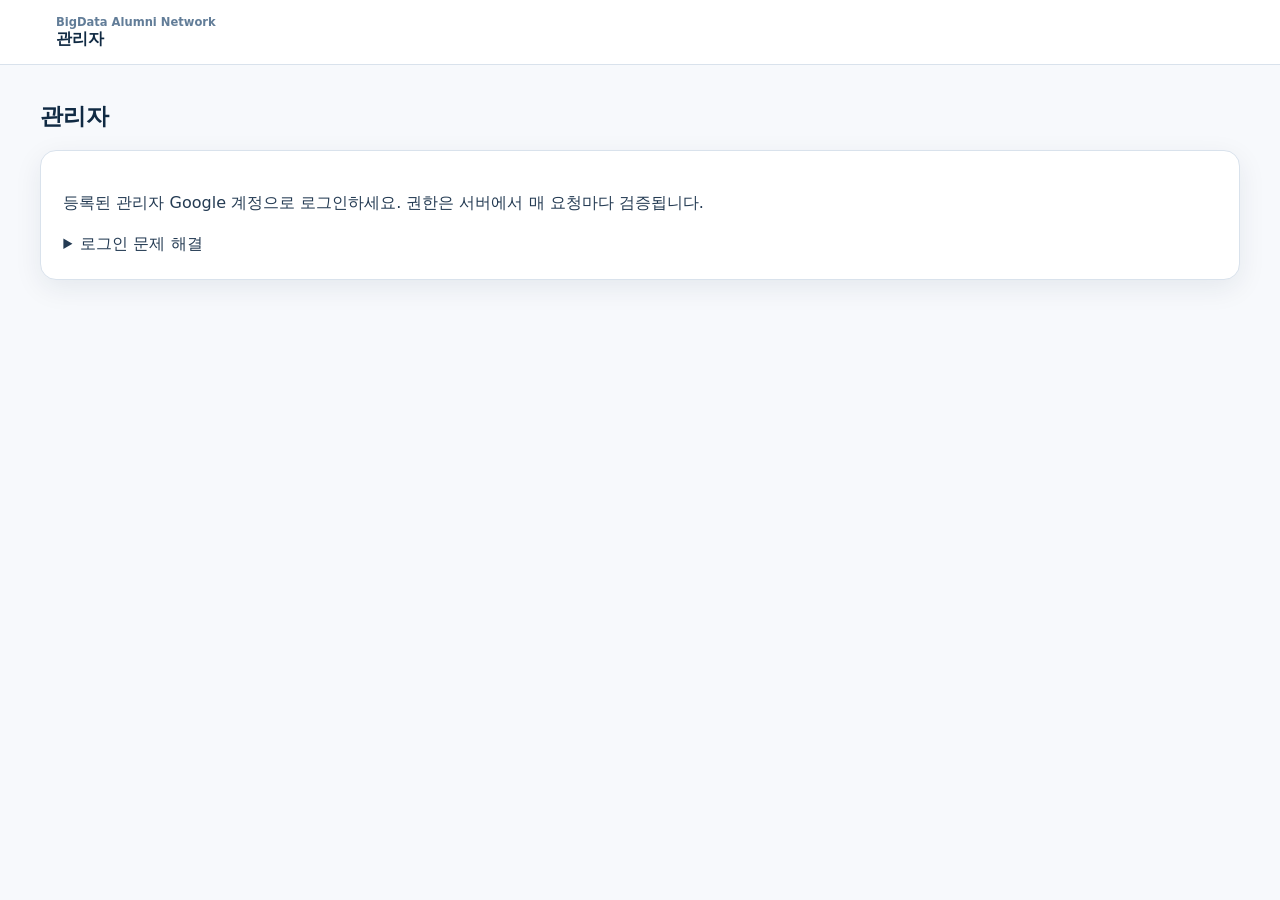
==== admin.html @ be3134d9 "Add alumni-shared job board and digest emails" ====
<!doctype html><html lang="ko"><head><meta charset="utf-8"><meta name="viewport" content="width=device-width,initial-scale=1"><meta name="robots" content="noindex,nofollow"><title>관리자 | BigData Alumni Network</title><link rel="stylesheet" href="css/style.css"><link rel="stylesheet" href="css/admin-responsive.css"></head><body><header class="site-header"><div class="header-inner"><a class="brand" href="index.html"><small>BigData Alumni Network</small>관리자</a></div></header><main class="section"><div class="container"><h1 class="section-title">관리자</h1><div id="admin-login" class="panel"><p>등록된 관리자 Google 계정으로 로그인하세요. 권한은 서버에서 매 요청마다 검증됩니다.</p><div id="google-signin"></div><details><summary>로그인 문제 해결</summary><div class="field"><label for="admin-token">Google ID 토큰 직접 입력</label><input id="admin-token" type="password" autocomplete="off"></div><button id="admin-load" type="button">관리 데이터 불러오기</button></details></div><div id="admin-status" class="status" hidden></div><div id="admin-app" hidden><div class="tabs admin-tabs"><button data-view="alumni" aria-selected="true">졸업생 관리</button><button data-view="jobs" aria-selected="false">채용정보 관리</button><button data-view="requests" aria-selected="false">연락 요청</button><button data-view="mail_logs" aria-selected="false">메일 발송 기록</button></div><div class="panel"><div class="filter-grid"><div class="field"><label for="admin-query">검색</label><input id="admin-query" placeholder="이름, 회사, 직무"></div><div class="field"><label for="admin-status-filter">상태</label><select id="admin-status-filter"><option value="">전체</option><option>PENDING</option><option>APPROVED</option><option>REJECTED</option><option>HIDDEN</option><option>EXPIRED</option><option>SENT</option><option>PARTIAL</option><option>FAILED</option></select></div><div class="field"><label for="admin-year">졸업연도</label><select id="admin-year"></select></div><div class="field"><label>&nbsp;</label><button id="admin-refresh">새로고침</button></div></div><div class="actions admin-utilities"><button id="send-consent-invites" class="button--secondary" type="button">기존 졸업생 수신 설정 안내</button><button id="run-job-digest" class="button--secondary" type="button">채용메일 지금 점검·발송</button></div></div><div id="admin-table" class="table-wrap"></div></div></div></main><script src="https://accounts.google.com/gsi/client" async defer></script><script src="js/config.js"></script><script src="js/api.js"></script><script src="js/common.js"></script><script src="js/admin.js"></script></body></html>
---- css/style.css ----
:root{--navy:#102a43;--blue:#1769aa;--sky:#eaf4fb;--ink:#243b53;--muted:#627d98;--line:#d9e2ec;--white:#fff;--ok:#157347;--bad:#b42318;--warn:#8a4b08;--shadow:0 8px 28px rgba(16,42,67,.08);font-family:Pretendard,"Noto Sans KR",system-ui,-apple-system,sans-serif;color:var(--ink);background:#f7f9fc;font-size:16px}*{box-sizing:border-box}html,body{margin:0;max-width:100%;overflow-x:hidden}body{min-height:100vh;line-height:1.6}a{color:var(--blue);text-decoration:none}button,input,select,textarea{font:inherit}button,.button{min-height:44px;border:0;border-radius:10px;padding:.65rem 1rem;background:var(--blue);color:#fff;font-weight:700;cursor:pointer;display:inline-flex;align-items:center;justify-content:center;gap:.4rem}button:disabled{opacity:.6;cursor:not-allowed}.button--secondary{background:#fff;color:var(--blue);border:1px solid var(--blue)}.button--danger{background:var(--bad)}.button--ghost{background:#edf2f7;color:var(--ink)}.site-header{background:#fff;border-bottom:1px solid var(--line);position:sticky;top:0;z-index:20}.header-inner{max-width:1200px;margin:auto;min-height:64px;padding:.6rem 1rem;display:flex;align-items:center;justify-content:space-between;gap:1rem}.brand{color:var(--navy);font-weight:800;line-height:1.25}.brand small{display:block;color:var(--muted);font-weight:600;font-size:.72rem}.nav-toggle{width:44px;padding:0;background:#edf2f7;color:var(--navy);font-size:1.3rem}.site-nav{display:none;position:absolute;top:64px;left:0;right:0;background:#fff;padding:.5rem 1rem 1rem;border-bottom:1px solid var(--line)}.site-nav.is-open{display:grid}.site-nav a{padding:.75rem;color:var(--ink);font-weight:700}.container{width:min(100% - 2rem,1200px);margin-inline:auto}.hero{background:linear-gradient(135deg,#0b2540,#1769aa);color:#fff;padding:3.2rem 0 2.8rem}.hero h1{font-size:clamp(2rem,8vw,3.5rem);line-height:1.1;margin:0 0 1rem}.hero p{font-size:1.08rem;margin:0;max-width:650px;color:#d9edf9}.section{padding:2rem 0}.section-title{margin:0 0 1rem;font-size:1.45rem;color:var(--navy)}.panel,.card,.form-section{background:#fff;border:1px solid var(--line);border-radius:16px;box-shadow:var(--shadow)}.panel,.form-section{padding:1rem;margin-bottom:1rem}.search-row{display:grid;gap:.75rem}.field{display:grid;gap:.35rem;min-width:0}.field label,.field-label{font-weight:700;color:var(--navy)}input,select,textarea{width:100%;min-height:46px;border:1px solid #bcccdc;border-radius:9px;padding:.65rem .75rem;background:#fff;color:var(--ink)}textarea{min-height:130px;resize:vertical}input:focus,select:focus,textarea:focus{outline:3px solid rgba(23,105,170,.18);border-color:var(--blue)}.hint{font-size:.85rem;color:var(--muted);margin:.2rem 0}.required{color:var(--bad)}.filter-grid,.form-grid{display:grid;gap:.85rem}.filter-toggle{width:100%;background:#edf2f7;color:var(--navy);margin-top:.75rem}.filters{display:none;margin-top:1rem}.filters.is-open{display:grid}.chips,.checks{display:flex;flex-wrap:wrap;gap:.5rem}.chip{background:#e6f1f8;color:#0b5a8e;border-radius:999px;padding:.25rem .65rem;font-size:.84rem}.check{display:flex;align-items:center;gap:.45rem;padding:.55rem .7rem;border:1px solid var(--line);border-radius:9px}.check input{width:18px;min-height:18px}.cards{display:grid;gap:1rem}.card{padding:1.1rem;display:flex;flex-direction:column;min-width:0}.card h3{margin:0;color:var(--navy);font-size:1.25rem}.card .meta{color:var(--muted);margin:.1rem 0 .75rem}.career-block{border-top:1px solid #edf2f7;padding:.65rem 0}.career-block strong{display:block}.card .button{margin-top:auto}.status{border-radius:10px;padding:.8rem 1rem;margin:1rem 0;background:#edf2f7}.status[hidden]{display:none}.status--success{background:#e7f6ed;color:var(--ok)}.status--error{background:#fff0ee;color:var(--bad)}.status--warning{background:#fff6e8;color:var(--warn)}.empty{text-align:center;padding:2rem;color:var(--muted)}.detail-head{padding:1.3rem}.detail-grid{display:grid;gap:1rem}.detail-list{display:grid;grid-template-columns:minmax(7rem,.45fr) 1fr;gap:.45rem 1rem;margin:0}.detail-list dt{font-weight:700;color:var(--muted)}.detail-list dd{margin:0;overflow-wrap:anywhere}.form-section h2{font-size:1.2rem;color:var(--navy);margin:0 0 1rem}.conditional[hidden]{display:none}.actions{display:flex;flex-wrap:wrap;gap:.6rem;margin-top:1rem}.consent-box{background:#f3f7fa;border-radius:10px;padding:.8rem}.footer{border-top:1px solid var(--line);background:#fff;padding:1.5rem 0;color:var(--muted);font-size:.86rem;margin-top:2rem}.table-wrap{overflow:auto;border:1px solid var(--line);border-radius:12px;background:#fff}table{border-collapse:collapse;width:100%;min-width:760px}th,td{text-align:left;padding:.75rem;border-bottom:1px solid var(--line);vertical-align:top}th{background:#edf2f7;color:var(--navy)}.tabs{display:flex;gap:.5rem;overflow:auto;margin-bottom:1rem}.tabs button{white-space:nowrap}.tabs button[aria-selected=true]{background:var(--navy)}.sr-only{position:absolute;width:1px;height:1px;padding:0;margin:-1px;overflow:hidden;clip:rect(0,0,0,0);white-space:nowrap;border:0}@media(min-width:700px){.nav-toggle{display:none}.site-nav{display:flex;position:static;padding:0;border:0}.search-row{grid-template-columns:1fr auto}.filter-toggle{display:none}.filters{display:grid}.filter-grid,.form-grid{grid-template-columns:repeat(2,minmax(0,1fr))}.cards{grid-template-columns:repeat(2,minmax(0,1fr))}.detail-grid{grid-template-columns:repeat(2,minmax(0,1fr))}.span-2{grid-column:1/-1}.panel,.form-section{padding:1.4rem}}@media(min-width:1050px){.cards{grid-template-columns:repeat(3,minmax(0,1fr))}.filter-grid{grid-template-columns:repeat(4,minmax(0,1fr))}}@media(min-width:1450px){.cards{grid-template-columns:repeat(4,minmax(0,1fr))}}
---- css/admin-responsive.css ----
.admin-table small{overflow-wrap:anywhere;color:var(--muted)}
.admin-actions{display:flex;flex-wrap:wrap;gap:.45rem}
.admin-actions button{min-width:4.25rem}
.admin-contact a{overflow-wrap:anywhere}
.admin-badge{display:inline-flex;border-radius:999px;padding:.2rem .55rem;background:#edf2f7;font-size:.82rem;font-weight:800;white-space:nowrap}
.admin-badge--approved{background:#e7f6ed;color:var(--ok)}
.admin-badge--pending{background:#fff6e8;color:var(--warn)}
.admin-badge--rejected{background:#fff0ee;color:var(--bad)}
.admin-badge--hidden{background:#edf2f7;color:var(--muted)}
.detail-company-link{font-weight:800;text-decoration:underline;text-underline-offset:.2em}

@media (max-width:699px){
  #admin-app .tabs{display:grid;grid-template-columns:1fr 1fr}
  #admin-app .tabs button{width:100%;padding-inline:.5rem}
  #admin-app .panel{padding:.9rem}
  .admin-table{min-width:0}
  .admin-table thead{position:absolute;width:1px;height:1px;overflow:hidden;clip:rect(0,0,0,0)}
  .admin-table,.admin-table tbody,.admin-table tr,.admin-table td{display:block;width:100%}
  .admin-table tbody{display:grid;gap:.8rem;padding:.8rem}
  .admin-table tr{border:1px solid var(--line);border-radius:12px;padding:.75rem;background:#fff;box-shadow:0 3px 12px rgba(16,42,67,.06)}
  .admin-table td{display:grid;grid-template-columns:minmax(5.8rem,36%) minmax(0,1fr);gap:.65rem;padding:.45rem 0;border:0;overflow-wrap:anywhere}
  .admin-table td::before{content:attr(data-label);font-weight:800;color:var(--muted)}
  .admin-table td[data-label="관리"]{display:block;border-top:1px solid var(--line);margin-top:.35rem;padding-top:.75rem}
  .admin-table td[data-label="관리"]::before{display:block;margin-bottom:.55rem}
  .admin-actions{display:grid;grid-template-columns:repeat(3,minmax(0,1fr))}
  .admin-actions button{width:100%;min-width:0;padding-inline:.4rem}
  .table-wrap{overflow:visible;border:0;background:transparent}
  .admin-table--requests td{grid-template-columns:minmax(5.8rem,32%) minmax(0,1fr)}
}

@media (min-width:700px){
  .admin-table th,.admin-table td{padding:.8rem .65rem}
  .admin-table th:last-child,.admin-table td:last-child{min-width:230px}
}
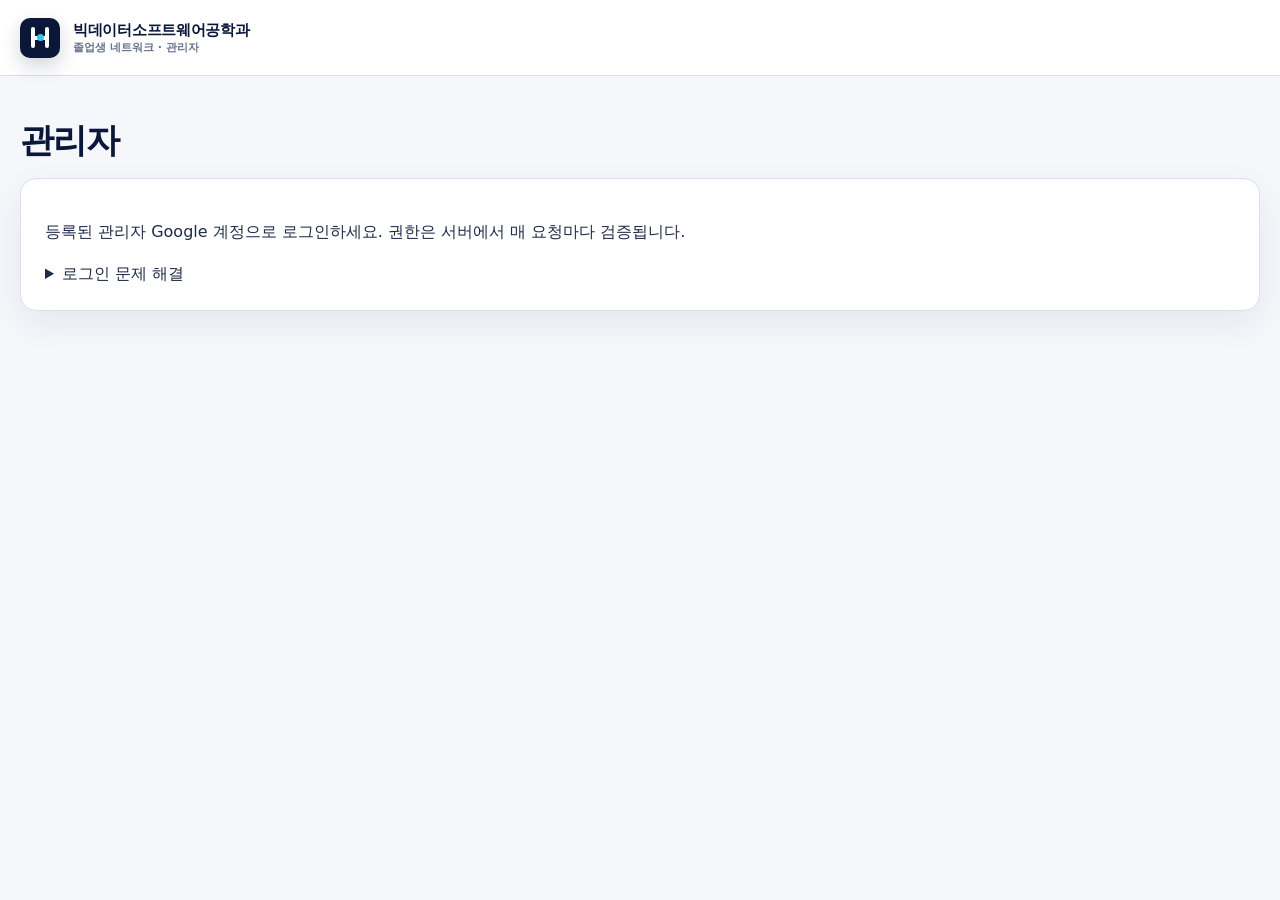
==== commit 450ad581: "Apply portal-aligned alumni shell to admin.html" ====
--- a/admin.html
+++ b/admin.html
@@ -1 +1,48 @@
-<!doctype html><html lang="ko"><head><meta charset="utf-8"><meta name="viewport" content="width=device-width,initial-scale=1"><meta name="robots" content="noindex,nofollow"><title>관리자 | BigData Alumni Network</title><link rel="stylesheet" href="css/style.css"><link rel="stylesheet" href="css/admin-responsive.css"></head><body><header class="site-header"><div class="header-inner"><a class="brand" href="index.html"><small>BigData Alumni Network</small>관리자</a></div></header><main class="section"><div class="container"><h1 class="section-title">관리자</h1><div id="admin-login" class="panel"><p>등록된 관리자 Google 계정으로 로그인하세요. 권한은 서버에서 매 요청마다 검증됩니다.</p><div id="google-signin"></div><details><summary>로그인 문제 해결</summary><div class="field"><label for="admin-token">Google ID 토큰 직접 입력</label><input id="admin-token" type="password" autocomplete="off"></div><button id="admin-load" type="button">관리 데이터 불러오기</button></details></div><div id="admin-status" class="status" hidden></div><div id="admin-app" hidden><div class="tabs admin-tabs"><button data-view="alumni" aria-selected="true">졸업생 관리</button><button data-view="jobs" aria-selected="false">채용정보 관리</button><button data-view="requests" aria-selected="false">연락 요청</button><button data-view="mail_logs" aria-selected="false">메일 발송 기록</button></div><div class="panel"><div class="filter-grid"><div class="field"><label for="admin-query">검색</label><input id="admin-query" placeholder="이름, 회사, 직무"></div><div class="field"><label for="admin-status-filter">상태</label><select id="admin-status-filter"><option value="">전체</option><option>PENDING</option><option>APPROVED</option><option>REJECTED</option><option>HIDDEN</option><option>EXPIRED</option><option>SENT</option><option>PARTIAL</option><option>FAILED</option></select></div><div class="field"><label for="admin-year">졸업연도</label><select id="admin-year"></select></div><div class="field"><label>&nbsp;</label><button id="admin-refresh">새로고침</button></div></div><div class="actions admin-utilities"><button id="send-consent-invites" class="button--secondary" type="button">기존 졸업생 수신 설정 안내</button><button id="run-job-digest" class="button--secondary" type="button">채용메일 지금 점검·발송</button></div></div><div id="admin-table" class="table-wrap"></div></div></div></main><script src="https://accounts.google.com/gsi/client" async defer></script><script src="js/config.js"></script><script src="js/api.js"></script><script src="js/common.js"></script><script src="js/admin.js"></script></body></html>
+<!doctype html>
+<html lang="ko">
+<head>
+  <meta charset="utf-8">
+  <meta name="viewport" content="width=device-width,initial-scale=1">
+  <meta name="robots" content="noindex,nofollow">
+  <title>관리자 | BigData Alumni Network</title>
+  <link rel="icon" href="favicon.svg" type="image/svg+xml"><meta name="theme-color" content="#0b1739"><link rel="stylesheet" href="css/style.css?v=20261005-portal-1">
+  <link rel="stylesheet" href="css/admin-responsive.css?v=20261003">
+  <link rel="stylesheet" href="css/news.css">
+</head>
+<body>
+<header class="site-header"><div class="header-inner"><a class="brand portal-brand" href="index.html" aria-label="졸업생 네트워크 홈"><span class="brand-mark" aria-hidden="true"><span></span></span><span class="brand-copy"><strong>빅데이터소프트웨어공학과</strong><small>졸업생 네트워크 · 관리자</small></span></a></div></header>
+<main class="section"><div class="container">
+  <h1 class="section-title">관리자</h1>
+  <div id="admin-login" class="panel"><p>등록된 관리자 Google 계정으로 로그인하세요. 권한은 서버에서 매 요청마다 검증됩니다.</p><div id="google-signin"></div><details><summary>로그인 문제 해결</summary><div class="field"><label for="admin-token">Google ID 토큰 직접 입력</label><input id="admin-token" type="password" autocomplete="off"></div><button id="admin-load" type="button">관리 데이터 불러오기</button></details></div>
+  <div id="admin-status" class="status" hidden></div>
+  <div id="admin-app" hidden>
+    <div class="tabs admin-tabs"><button data-view="alumni" aria-selected="true">졸업생 관리</button><button data-view="jobs" aria-selected="false">채용정보 관리</button><button data-view="news" aria-selected="false">동문소식 관리</button><button data-view="requests" aria-selected="false">연락 요청</button><button data-view="mail_logs" aria-selected="false">메일 발송 기록</button></div>
+    <div class="admin-create-actions" aria-label="관리자 직접 등록"><button id="show-admin-job-form" type="button">채용공고 직접 등록</button><button id="show-admin-news-form" class="button--secondary" type="button">동문소식 직접 등록</button></div>
+    <section id="admin-job-create" class="panel admin-create-panel" hidden>
+      <div class="admin-create-heading"><div><h2>채용공고 직접 등록</h2><p>승인된 졸업생과 연결하여 즉시 게시합니다.</p></div><button type="button" class="button--ghost" data-close-create>닫기</button></div>
+      <form id="admin-job-form"><div class="form-grid">
+        <div class="field field--full"><label for="admin-job-alumni">등록 졸업생 *</label><select id="admin-job-alumni" name="alumni_id" data-admin-alumni required><option value="">승인된 졸업생 선택</option></select></div>
+        <div class="field"><label for="admin-job-company">회사명 *</label><input id="admin-job-company" name="company" maxlength="100" required></div><div class="field"><label for="admin-job-title">채용 직무 *</label><input id="admin-job-title" name="job_title" maxlength="100" required></div>
+        <div class="field"><label for="admin-job-recruit">채용 구분 *</label><select id="admin-job-recruit" name="recruit_type" required><option>신입</option><option>경력</option><option>신입·경력</option></select></div><div class="field"><label for="admin-job-employment">고용 형태 *</label><select id="admin-job-employment" name="employment_type" required><option>정규직</option><option>계약직</option><option>인턴</option><option>기타</option></select></div>
+        <div class="field"><label for="admin-job-location">근무지역</label><input id="admin-job-location" name="location" maxlength="100"></div><div class="field"><label for="admin-job-deadline">마감일</label><input id="admin-job-deadline" name="deadline" type="date"></div>
+        <div class="field field--full"><label for="admin-job-url">공식 채용공고 URL *</label><input id="admin-job-url" name="job_url" type="url" inputmode="url" placeholder="https://" required></div><div class="field field--full"><label for="admin-job-skills">주요 기술</label><input id="admin-job-skills" name="skills" maxlength="300" placeholder="Java, Spring Boot, SQL"></div>
+        <div class="field field--full"><label for="admin-job-comment">선배의 한마디</label><textarea id="admin-job-comment" name="alumni_comment" maxlength="800" rows="4"></textarea></div>
+      </div><div class="admin-check-grid"><label class="check"><input name="always_open" type="checkbox"> 상시채용</label><label class="check"><input name="referral_available" type="checkbox"> 사내추천 가능</label><label class="check"><input name="contact_allowed" type="checkbox"> 공고 문의 가능</label><label class="check"><input name="queue_mail" type="checkbox" checked> 다음 채용메일에 포함</label></div><div class="actions"><button type="submit">채용공고 게시</button><button type="button" class="button--ghost" data-close-create>취소</button></div></form>
+    </section>
+    <section id="admin-news-create" class="panel admin-create-panel" hidden>
+      <div class="admin-create-heading"><div><h2>동문소식 직접 등록</h2><p>승인된 졸업생의 소식으로 즉시 게시할 수 있습니다.</p></div><button type="button" class="button--ghost" data-close-create>닫기</button></div>
+      <form id="admin-news-form"><div class="form-grid">
+        <div class="field field--full"><label for="admin-news-alumni">소식 대상 졸업생 *</label><select id="admin-news-alumni" name="target_alumni_id" data-admin-alumni required><option value="">승인된 졸업생 선택</option></select></div>
+        <div class="field"><label for="admin-news-type">소식 종류 *</label><select id="admin-news-type" name="news_type" required><option value="EMPLOYMENT">취업</option><option value="JOB_CHANGE">이직</option><option value="PROMOTION">승진·보직</option><option value="STARTUP">창업</option><option value="GRADUATE_SCHOOL">대학원·학위</option><option value="ACHIEVEMENT">수상·성과</option><option value="MARRIAGE">결혼</option><option value="BIRTH_SON">득남</option><option value="BIRTH_DAUGHTER">득녀</option><option value="OBITUARY">부고</option><option value="OTHER">기타</option></select></div><div class="field"><label for="admin-news-date">관련 날짜</label><input id="admin-news-date" name="event_date" type="date"></div>
+        <div class="field field--full"><label for="admin-news-title">제목 *</label><input id="admin-news-title" name="title" maxlength="120" required></div>
+        <div class="field"><label for="admin-news-company">회사·서비스명</label><input id="admin-news-company" name="company" maxlength="100"></div><div class="field"><label for="admin-news-job">직무</label><input id="admin-news-job" name="job_title" maxlength="100"></div><div class="field"><label for="admin-news-organization">관련 기관</label><input id="admin-news-organization" name="organization" maxlength="100"></div><div class="field"><label for="admin-news-position">직책·성과명</label><input id="admin-news-position" name="position_title" maxlength="100"></div><div class="field"><label for="admin-news-school">대학원명</label><input id="admin-news-school" name="school_name" maxlength="100"></div><div class="field"><label for="admin-news-degree">학위·과정</label><input id="admin-news-degree" name="degree_or_program" maxlength="100"></div>
+        <div class="field"><label for="admin-news-location">장소·빈소</label><input id="admin-news-location" name="location" maxlength="200"></div><div class="field" id="admin-news-relationship-field" hidden><label for="admin-news-relationship">고인과의 관계 *</label><select id="admin-news-relationship" name="relationship"><option value="">선택</option><option>본인</option><option>부친</option><option>모친</option><option>배우자</option><option>자녀</option><option>조부</option><option>조모</option><option>장인</option><option>장모</option><option>기타</option></select></div>
+        <div class="field field--full"><label for="admin-news-url">외부 안내 URL</label><input id="admin-news-url" name="external_url" type="url" inputmode="url" placeholder="https://"></div><div class="field field--full"><label for="admin-news-content">내용 *</label><textarea id="admin-news-content" name="content" maxlength="2000" rows="7" required></textarea></div>
+      </div><label class="check"><input name="send_mail" type="checkbox"> 게시 후 동문소식 수신 동의자에게 이메일 발송</label><div class="actions"><button type="submit">동문소식 게시</button><button type="button" class="button--ghost" data-close-create>취소</button></div></form>
+    </section>
+    <div class="panel"><div class="filter-grid"><div class="field"><label for="admin-query">검색</label><input id="admin-query" placeholder="이름, 회사, 직무, 제목"></div><div class="field"><label for="admin-status-filter">상태</label><select id="admin-status-filter"><option value="">전체</option><option>PENDING</option><option>APPROVED</option><option>REJECTED</option><option>HIDDEN</option><option>EXPIRED</option><option>SENT</option><option>PARTIAL_FAILED</option><option>FAILED</option><option>QUOTA_BLOCKED</option></select></div><div class="field"><label for="admin-year">졸업연도</label><select id="admin-year"></select></div><div class="field"><label>&nbsp;</label><button id="admin-refresh">새로고침</button></div></div><div class="actions admin-utilities"><button id="send-consent-invites" class="button--secondary" type="button">채용메일 수신 설정 안내</button><button id="send-news-consent-invites" class="button--secondary" type="button">동문소식 수신 설정 안내</button><button id="run-job-digest" class="button--secondary" type="button">채용메일 지금 점검·발송</button></div></div>
+    <div id="admin-table" class="table-wrap"></div>
+  </div>
+</div></main>
+<script src="https://accounts.google.com/gsi/client" async defer></script><script src="js/config.js"></script><script src="js/api.js"></script><script src="js/common.js?v=20261005-portal-1"></script><script src="js/admin.js?v=20261003"></script>
+</body></html>
--- a/css/style.css
+++ b/css/style.css
@@ -1 +1,350 @@
 :root{--navy:#102a43;--blue:#1769aa;--sky:#eaf4fb;--ink:#243b53;--muted:#627d98;--line:#d9e2ec;--white:#fff;--ok:#157347;--bad:#b42318;--warn:#8a4b08;--shadow:0 8px 28px rgba(16,42,67,.08);font-family:Pretendard,"Noto Sans KR",system-ui,-apple-system,sans-serif;color:var(--ink);background:#f7f9fc;font-size:16px}*{box-sizing:border-box}html,body{margin:0;max-width:100%;overflow-x:hidden}body{min-height:100vh;line-height:1.6}a{color:var(--blue);text-decoration:none}button,input,select,textarea{font:inherit}button,.button{min-height:44px;border:0;border-radius:10px;padding:.65rem 1rem;background:var(--blue);color:#fff;font-weight:700;cursor:pointer;display:inline-flex;align-items:center;justify-content:center;gap:.4rem}button:disabled{opacity:.6;cursor:not-allowed}.button--secondary{background:#fff;color:var(--blue);border:1px solid var(--blue)}.button--danger{background:var(--bad)}.button--ghost{background:#edf2f7;color:var(--ink)}.site-header{background:#fff;border-bottom:1px solid var(--line);position:sticky;top:0;z-index:20}.header-inner{max-width:1200px;margin:auto;min-height:64px;padding:.6rem 1rem;display:flex;align-items:center;justify-content:space-between;gap:1rem}.brand{color:var(--navy);font-weight:800;line-height:1.25}.brand small{display:block;color:var(--muted);font-weight:600;font-size:.72rem}.nav-toggle{width:44px;padding:0;background:#edf2f7;color:var(--navy);font-size:1.3rem}.site-nav{display:none;position:absolute;top:64px;left:0;right:0;background:#fff;padding:.5rem 1rem 1rem;border-bottom:1px solid var(--line)}.site-nav.is-open{display:grid}.site-nav a{padding:.75rem;color:var(--ink);font-weight:700}.container{width:min(100% - 2rem,1200px);margin-inline:auto}.hero{background:linear-gradient(135deg,#0b2540,#1769aa);color:#fff;padding:3.2rem 0 2.8rem}.hero h1{font-size:clamp(2rem,8vw,3.5rem);line-height:1.1;margin:0 0 1rem}.hero p{font-size:1.08rem;margin:0;max-width:650px;color:#d9edf9}.section{padding:2rem 0}.section-title{margin:0 0 1rem;font-size:1.45rem;color:var(--navy)}.panel,.card,.form-section{background:#fff;border:1px solid var(--line);border-radius:16px;box-shadow:var(--shadow)}.panel,.form-section{padding:1rem;margin-bottom:1rem}.search-row{display:grid;gap:.75rem}.field{display:grid;gap:.35rem;min-width:0}.field label,.field-label{font-weight:700;color:var(--navy)}input,select,textarea{width:100%;min-height:46px;border:1px solid #bcccdc;border-radius:9px;padding:.65rem .75rem;background:#fff;color:var(--ink)}textarea{min-height:130px;resize:vertical}input:focus,select:focus,textarea:focus{outline:3px solid rgba(23,105,170,.18);border-color:var(--blue)}.hint{font-size:.85rem;color:var(--muted);margin:.2rem 0}.required{color:var(--bad)}.filter-grid,.form-grid{display:grid;gap:.85rem}.filter-toggle{width:100%;background:#edf2f7;color:var(--navy);margin-top:.75rem}.filters{display:none;margin-top:1rem}.filters.is-open{display:grid}.chips,.checks{display:flex;flex-wrap:wrap;gap:.5rem}.chip{background:#e6f1f8;color:#0b5a8e;border-radius:999px;padding:.25rem .65rem;font-size:.84rem}.check{display:flex;align-items:center;gap:.45rem;padding:.55rem .7rem;border:1px solid var(--line);border-radius:9px}.check input{width:18px;min-height:18px}.cards{display:grid;gap:1rem}.card{padding:1.1rem;display:flex;flex-direction:column;min-width:0}.card h3{margin:0;color:var(--navy);font-size:1.25rem}.card .meta{color:var(--muted);margin:.1rem 0 .75rem}.career-block{border-top:1px solid #edf2f7;padding:.65rem 0}.career-block strong{display:block}.card .button{margin-top:auto}.status{border-radius:10px;padding:.8rem 1rem;margin:1rem 0;background:#edf2f7}.status[hidden]{display:none}.status--success{background:#e7f6ed;color:var(--ok)}.status--error{background:#fff0ee;color:var(--bad)}.status--warning{background:#fff6e8;color:var(--warn)}.empty{text-align:center;padding:2rem;color:var(--muted)}.detail-head{padding:1.3rem}.detail-grid{display:grid;gap:1rem}.detail-list{display:grid;grid-template-columns:minmax(7rem,.45fr) 1fr;gap:.45rem 1rem;margin:0}.detail-list dt{font-weight:700;color:var(--muted)}.detail-list dd{margin:0;overflow-wrap:anywhere}.form-section h2{font-size:1.2rem;color:var(--navy);margin:0 0 1rem}.conditional[hidden]{display:none}.actions{display:flex;flex-wrap:wrap;gap:.6rem;margin-top:1rem}.consent-box{background:#f3f7fa;border-radius:10px;padding:.8rem}.footer{border-top:1px solid var(--line);background:#fff;padding:1.5rem 0;color:var(--muted);font-size:.86rem;margin-top:2rem}.table-wrap{overflow:auto;border:1px solid var(--line);border-radius:12px;background:#fff}table{border-collapse:collapse;width:100%;min-width:760px}th,td{text-align:left;padding:.75rem;border-bottom:1px solid var(--line);vertical-align:top}th{background:#edf2f7;color:var(--navy)}.tabs{display:flex;gap:.5rem;overflow:auto;margin-bottom:1rem}.tabs button{white-space:nowrap}.tabs button[aria-selected=true]{background:var(--navy)}.sr-only{position:absolute;width:1px;height:1px;padding:0;margin:-1px;overflow:hidden;clip:rect(0,0,0,0);white-space:nowrap;border:0}@media(min-width:700px){.nav-toggle{display:none}.site-nav{display:flex;position:static;padding:0;border:0}.search-row{grid-template-columns:1fr auto}.filter-toggle{display:none}.filters{display:grid}.filter-grid,.form-grid{grid-template-columns:repeat(2,minmax(0,1fr))}.cards{grid-template-columns:repeat(2,minmax(0,1fr))}.detail-grid{grid-template-columns:repeat(2,minmax(0,1fr))}.span-2{grid-column:1/-1}.panel,.form-section{padding:1.4rem}}@media(min-width:1050px){.cards{grid-template-columns:repeat(3,minmax(0,1fr))}.filter-grid{grid-template-columns:repeat(4,minmax(0,1fr))}}@media(min-width:1450px){.cards{grid-template-columns:repeat(4,minmax(0,1fr))}}
+/* 사용자 매뉴얼: 기존 내비게이션 안에서 PC/모바일 모두 동일하게 접근한다. */
+.manual-menu{position:relative}.manual-menu__toggle{appearance:none;border:0;background:transparent;color:inherit;font:inherit;font-weight:700;cursor:pointer;padding:.7rem .5rem}.manual-menu__toggle::after{content:' ▾';font-size:.8em}.manual-menu__panel{display:none;position:absolute;z-index:30;right:0;top:100%;min-width:230px;padding:.5rem;background:#fff;border:1px solid #d8e2ec;border-radius:12px;box-shadow:0 14px 35px rgba(15,42,67,.15)}.manual-menu.is-open .manual-menu__panel{display:grid}.manual-menu__panel a{padding:.75rem .9rem;white-space:nowrap;border-radius:8px}.manual-menu__panel a:hover{background:#eef5fb}.footer-manuals{display:flex;gap:1rem;flex-wrap:wrap;margin-top:.75rem}.footer-manuals a{color:inherit;text-decoration:underline;text-underline-offset:3px}
+@media(max-width:760px){.manual-menu{width:100%}.manual-menu__toggle{width:100%;text-align:left;padding:.85rem 0}.manual-menu__panel{position:static;box-shadow:none;margin:.15rem 0 .5rem;min-width:0}.manual-menu__panel a{white-space:normal}.footer-manuals{display:grid;gap:.5rem}}
+@media(max-width:520px){.section-heading{align-items:flex-start}.section-heading>a{max-width:100%;overflow-wrap:anywhere}.field,.panel,.card{min-width:0}.footer .container{overflow-wrap:anywhere}}
+
+/* 홈의 채용정보와 동문소식은 항상 같은 카드 그리드를 사용한다. */
+.cards--three{grid-template-columns:1fr}
+@media(min-width:700px){.cards--three{grid-template-columns:repeat(2,minmax(0,1fr))}}
+@media(min-width:1050px){.cards--three{grid-template-columns:repeat(3,minmax(0,1fr))}}
+
+.share-panel{border-top:1px solid var(--line);margin-top:1.5rem;padding-top:1.25rem}
+.share-panel h2{margin:0 0 .35rem;color:var(--navy);font-size:1.15rem}
+.share-panel>p{margin:.25rem 0;color:var(--muted)}
+@media(max-width:520px){.share-panel .actions>*{width:100%}}
+
+
+/* --------------------------------------------------------------------------
+   K-BigData portal subservice skin
+   Keeps alumni functionality intact while aligning shell, spacing, color,
+   cards, forms, and responsive behavior with portal.k-bigdata.kr.
+   -------------------------------------------------------------------------- */
+:root{
+  --navy:#0b1739;
+  --blue:#142d70;
+  --sky:#eef4ff;
+  --ink:#1f2b46;
+  --muted:#66738c;
+  --line:#d8e1ef;
+  --white:#fff;
+  --shadow:0 12px 36px rgba(11,23,57,.07);
+  --portal-container:1240px;
+}
+html{background:#f5f7fb}
+body{background:#f5f7fb;color:var(--ink)}
+a{color:var(--blue)}
+.container{width:min(calc(100% - 40px),var(--portal-container))}
+.site-header{
+  height:76px;
+  border-bottom:1px solid rgba(210,220,238,.9);
+  background:rgba(255,255,255,.94);
+  -webkit-backdrop-filter:blur(16px);
+  backdrop-filter:blur(16px);
+  z-index:100;
+}
+.header-inner{
+  width:min(calc(100% - 40px),var(--portal-container));
+  max-width:none;
+  min-height:76px;
+  padding:0;
+  margin-inline:auto;
+  gap:24px;
+}
+.brand.portal-brand{
+  display:flex;
+  align-items:center;
+  gap:13px;
+  min-width:0;
+  color:var(--navy);
+  font-weight:800;
+}
+.portal-brand .brand-mark{
+  position:relative;
+  width:40px;
+  height:40px;
+  flex:0 0 40px;
+  border-radius:10px;
+  background:var(--navy);
+  box-shadow:0 8px 20px rgba(11,23,57,.18);
+}
+.portal-brand .brand-mark::before,
+.portal-brand .brand-mark::after{
+  content:"";
+  position:absolute;
+  background:#fff;
+  border-radius:2px;
+}
+.portal-brand .brand-mark::before{
+  width:4px;height:21px;left:11px;top:9px;
+  box-shadow:14px 0 #fff;
+}
+.portal-brand .brand-mark::after{width:18px;height:4px;left:11px;top:18px}
+.portal-brand .brand-mark span{
+  position:absolute;z-index:2;width:7px;height:7px;left:17px;top:16px;
+  border-radius:50%;background:#39c6e8;
+}
+.portal-brand .brand-copy{display:grid;line-height:1.24;min-width:0}
+.portal-brand .brand-copy strong{font-size:15px;letter-spacing:-.02em}
+.portal-brand .brand-copy small{
+  display:block;
+  margin-top:2px;
+  color:var(--muted);
+  font-size:11px;
+  font-weight:650;
+}
+.nav-toggle{
+  display:none;
+  width:auto;
+  min-width:72px;
+  min-height:44px;
+  padding:8px 12px;
+  border:1px solid var(--line);
+  background:#fff;
+  color:var(--navy);
+  font-size:13px;
+}
+.site-nav{
+  position:static;
+  display:flex;
+  align-items:center;
+  justify-content:flex-end;
+  gap:4px;
+  margin-left:auto;
+  padding:0;
+  border:0;
+  background:transparent;
+}
+.site-nav>a,
+.manual-menu__toggle{
+  min-height:42px;
+  display:inline-flex;
+  align-items:center;
+  padding:8px 10px;
+  border-radius:8px;
+  color:#40506a;
+  font-size:13px;
+  font-weight:700;
+  white-space:nowrap;
+}
+.site-nav>a:hover,
+.site-nav>a[aria-current="page"],
+.manual-menu__toggle:hover{
+  color:var(--blue);
+  background:#f1f5fb;
+}
+.site-nav>a[data-portal-site]{color:var(--blue)}
+.site-nav>a[data-department-site]{color:#516078}
+.manual-menu__panel{
+  border-color:var(--line);
+  box-shadow:0 16px 38px rgba(11,23,57,.12);
+}
+
+/* Home hero: portal-like light surface rather than a standalone dark product page. */
+.hero{
+  position:relative;
+  margin:28px auto 0;
+  width:min(calc(100% - 40px),var(--portal-container));
+  padding:48px 48px 46px;
+  overflow:hidden;
+  border:1px solid #d5dfef;
+  border-radius:20px;
+  color:var(--ink);
+  background:
+    radial-gradient(circle at 92% 12%,rgba(52,104,232,.12),transparent 28%),
+    linear-gradient(145deg,#f8fbff,#fff 62%);
+  box-shadow:0 14px 42px rgba(11,23,57,.055);
+}
+.hero::after{
+  content:"";
+  position:absolute;
+  right:-80px;
+  bottom:-120px;
+  width:320px;height:320px;
+  border:1px solid rgba(52,104,232,.12);
+  border-radius:50%;
+  box-shadow:0 0 0 42px rgba(52,104,232,.035),0 0 0 84px rgba(52,104,232,.02);
+}
+.hero .container{position:relative;z-index:1;width:100%;margin:0}
+.hero p:first-child{
+  margin:0 0 12px;
+  color:var(--blue);
+  font-size:12px;
+  font-weight:800;
+  letter-spacing:.08em;
+}
+.hero h1{
+  max-width:720px;
+  margin:0;
+  color:var(--navy);
+  font-size:clamp(36px,5vw,56px);
+  line-height:1.14;
+  letter-spacing:-.05em;
+}
+.hero h1+p{
+  max-width:720px;
+  margin:20px 0 0;
+  color:#53627a;
+  font-size:17px;
+  line-height:1.8;
+}
+
+/* Main content */
+.section{padding:36px 0}
+main.section{padding-top:42px;padding-bottom:72px}
+.section-title{
+  color:var(--navy);
+  font-size:clamp(26px,3vw,34px);
+  line-height:1.3;
+  letter-spacing:-.035em;
+}
+.section-heading,
+.page-heading{
+  display:flex;
+  align-items:flex-end;
+  justify-content:space-between;
+  gap:24px;
+  margin-bottom:18px;
+}
+.page-heading>div>p,.section-heading p{color:var(--muted)}
+.section-heading>a{font-weight:750}
+.panel,.card,.form-section{
+  border:1px solid var(--line);
+  border-radius:16px;
+  background:#fff;
+  box-shadow:var(--shadow);
+}
+.panel,.form-section{padding:24px}
+.card{padding:22px}
+.card h3{color:var(--navy);font-size:20px;letter-spacing:-.025em}
+.card:hover{border-color:#c5d2e6;box-shadow:0 16px 38px rgba(11,23,57,.09)}
+.cards{gap:16px}
+.status{
+  border:1px solid #e0e7f1;
+  border-radius:12px;
+  background:#f2f5f9;
+  color:#526179;
+}
+input,select,textarea{
+  border-color:#c9d5e6;
+  border-radius:10px;
+  background:#fff;
+}
+input:focus,select:focus,textarea:focus{
+  outline:3px solid rgba(20,45,112,.13);
+  border-color:#6f89c7;
+}
+button,.button{
+  border-radius:9px;
+  background:var(--blue);
+  box-shadow:none;
+}
+.button--secondary{
+  border-color:#b9c8df;
+  color:var(--blue);
+  background:#fff;
+}
+.button--ghost{background:#eef2f7;color:#34445e}
+.filter-toggle{background:#eef2f7;color:var(--navy)}
+.check{border-color:#d7e0ec;background:#fff}
+.chip{background:#eef4ff;color:#244d9d}
+.tabs{gap:8px}
+.tabs button{background:#eaf0f8;color:#3b4c68}
+.tabs button[aria-selected=true]{background:var(--navy);color:#fff}
+.table-wrap{border-color:var(--line);box-shadow:var(--shadow)}
+th{background:#f1f4f8;color:var(--navy)}
+.consent-box{background:#f4f7fb}
+
+/* Footer visually belongs to the portal family. */
+.footer{
+  margin-top:36px;
+  padding:0;
+  border-top:0;
+  color:rgba(255,255,255,.74);
+  background:var(--navy);
+}
+.footer>.container{
+  padding-top:26px;
+  padding-bottom:26px;
+  line-height:1.8;
+}
+.footer a{color:#fff}
+.footer-manuals{margin-top:10px}
+.footer-manuals a{color:#dce7ff}
+
+/* Detail/back links */
+main.section>.container>a:first-child{
+  display:inline-flex;
+  align-items:center;
+  min-height:42px;
+  margin-bottom:14px;
+  font-weight:750;
+}
+
+/* Responsive */
+@media(max-width:1120px){
+  .site-nav>a,.manual-menu__toggle{padding-inline:7px;font-size:12px}
+  .portal-brand .brand-copy strong{font-size:14px}
+}
+@media(max-width:900px){
+  .site-header{height:64px}
+  .header-inner{
+    width:min(calc(100% - 24px),var(--portal-container));
+    min-height:64px;
+  }
+  .portal-brand .brand-mark{width:36px;height:36px;flex-basis:36px;transform:scale(.9)}
+  .portal-brand .brand-copy strong{font-size:12px}
+  .portal-brand .brand-copy small{font-size:10px}
+  .nav-toggle{display:inline-flex}
+  .site-nav{
+    display:none;
+    position:absolute;
+    top:64px;
+    left:0;right:0;
+    max-height:calc(100vh - 64px);
+    overflow:auto;
+    padding:10px 16px calc(16px + env(safe-area-inset-bottom));
+    border-bottom:1px solid var(--line);
+    background:#fff;
+    box-shadow:0 16px 30px rgba(11,23,57,.08);
+  }
+  .site-nav.is-open{display:grid}
+  .site-nav>a,.manual-menu__toggle{
+    width:100%;
+    min-height:46px;
+    justify-content:flex-start;
+    padding:10px 8px;
+    font-size:14px;
+  }
+  .manual-menu{width:100%}
+  .manual-menu__panel{position:static;box-shadow:none;margin:2px 0 8px}
+  .container{width:min(calc(100% - 24px),var(--portal-container))}
+  .hero{
+    width:min(calc(100% - 24px),var(--portal-container));
+    margin-top:16px;
+    padding:34px 24px 32px;
+    border-radius:16px;
+  }
+  .hero h1{font-size:clamp(32px,9vw,44px)}
+  .hero h1+p{font-size:16px}
+  .section{padding:28px 0}
+  main.section{padding-top:30px}
+  .section-heading,.page-heading{align-items:flex-start;flex-direction:column;gap:10px}
+  .page-heading>.button{width:100%}
+  .panel,.form-section{padding:18px}
+}
+@media(max-width:520px){
+  .header-inner{gap:10px}
+  .portal-brand .brand-copy strong{
+    max-width:170px;
+    overflow:hidden;
+    text-overflow:ellipsis;
+    white-space:nowrap;
+  }
+  .portal-brand .brand-copy small{max-width:170px}
+  .hero{padding:30px 20px}
+  .hero h1{font-size:34px}
+  .hero::after{width:220px;height:220px;right:-95px;bottom:-120px}
+  .section-title{font-size:26px}
+  button,.button{min-height:46px}
+}
--- a/css/admin-responsive.css
+++ b/css/admin-responsive.css
@@ -8,11 +8,25 @@
 .admin-badge--rejected{background:#fff0ee;color:var(--bad)}
 .admin-badge--hidden{background:#edf2f7;color:var(--muted)}
 .detail-company-link{font-weight:800;text-decoration:underline;text-underline-offset:.2em}
+.admin-create-actions{display:flex;flex-wrap:wrap;gap:.65rem;margin:1rem 0}
+.admin-create-panel{margin:1rem 0 1.25rem;border:2px solid #cbdced}
+.admin-create-panel .field--full{grid-column:1/-1}
+.admin-create-heading{display:flex;align-items:flex-start;justify-content:space-between;gap:1rem;margin-bottom:1rem}
+.admin-create-heading h2{margin:0 0 .35rem;font-size:1.3rem}
+.admin-create-heading p{margin:0;color:var(--muted)}
+.admin-check-grid{display:grid;grid-template-columns:repeat(2,minmax(0,1fr));gap:.65rem 1rem;margin:1rem 0}
+.admin-create-panel .check{display:flex;align-items:flex-start;gap:.55rem;padding:.7rem;border:1px solid var(--line);border-radius:10px;background:#f8fbfe}
+.admin-create-panel .check input{flex:0 0 auto;margin-top:.15rem}
 
 @media (max-width:699px){
   #admin-app .tabs{display:grid;grid-template-columns:1fr 1fr}
   #admin-app .tabs button{width:100%;padding-inline:.5rem}
   #admin-app .panel{padding:.9rem}
+  .admin-create-actions{display:grid;grid-template-columns:1fr 1fr}
+  .admin-create-actions button{width:100%;padding-inline:.55rem}
+  .admin-create-heading{align-items:center}
+  .admin-create-heading p{font-size:.9rem}
+  .admin-check-grid{grid-template-columns:1fr}
   .admin-table{min-width:0}
   .admin-table thead{position:absolute;width:1px;height:1px;overflow:hidden;clip:rect(0,0,0,0)}
   .admin-table,.admin-table tbody,.admin-table tr,.admin-table td{display:block;width:100%}
--- a/css/news.css
+++ b/css/news.css
@@ -0,0 +1 @@
+.news-heading{display:flex;flex-wrap:wrap;align-items:flex-start;justify-content:space-between;gap:1rem;margin-bottom:1.25rem}.news-filters{display:flex;gap:.5rem;overflow-x:auto;padding-bottom:.35rem}.news-filters button{white-space:nowrap;background:#edf2f7;color:var(--navy)}.news-filters button[aria-pressed=true]{background:var(--navy);color:#fff}.news-card{border-left:1px solid var(--line)}.news-card--obituary{border-left-color:var(--line);background:#fafafa}.news-card__type{display:inline-block;width:max-content;border-radius:999px;background:#e6f1f8;color:#0b5a8e;padding:.22rem .65rem;font-size:.84rem;font-weight:800}.news-card--obituary .news-card__type{background:#e5e7eb;color:#374151}.news-card h3{margin:.65rem 0 .3rem;overflow-wrap:anywhere}.news-card__content{white-space:pre-line;display:-webkit-box;-webkit-line-clamp:3;-webkit-box-orient:vertical;overflow:hidden}.news-card__foot{display:flex;flex-wrap:wrap;justify-content:space-between;gap:.5rem;margin:.8rem 0;color:var(--muted);font-size:.88rem}.news-detail{width:100%;max-width:none;margin:0}.news-detail__body{white-space:pre-line;font-size:1.05rem;line-height:1.85}.news-detail--obituary{border-top:5px solid #4b5563}.news-detail__info{display:grid;grid-template-columns:minmax(6rem,.3fr) 1fr;gap:.55rem 1rem;margin:1.5rem 0}.news-detail__info dt{font-weight:800;color:var(--muted)}.news-detail__info dd{margin:0;overflow-wrap:anywhere}.news-target-results{display:grid;gap:.5rem;margin-top:.5rem}.news-target{width:100%;justify-content:flex-start;text-align:left;background:#edf2f7;color:var(--ink)}.news-target.is-selected{background:var(--navy);color:#fff}.news-conditional[hidden]{display:none}.admin-news-form{margin-top:1rem}@media(min-width:700px){.news-list{grid-template-columns:repeat(2,minmax(0,1fr))}}@media(min-width:1050px){.news-list{grid-template-columns:repeat(3,minmax(0,1fr))}}
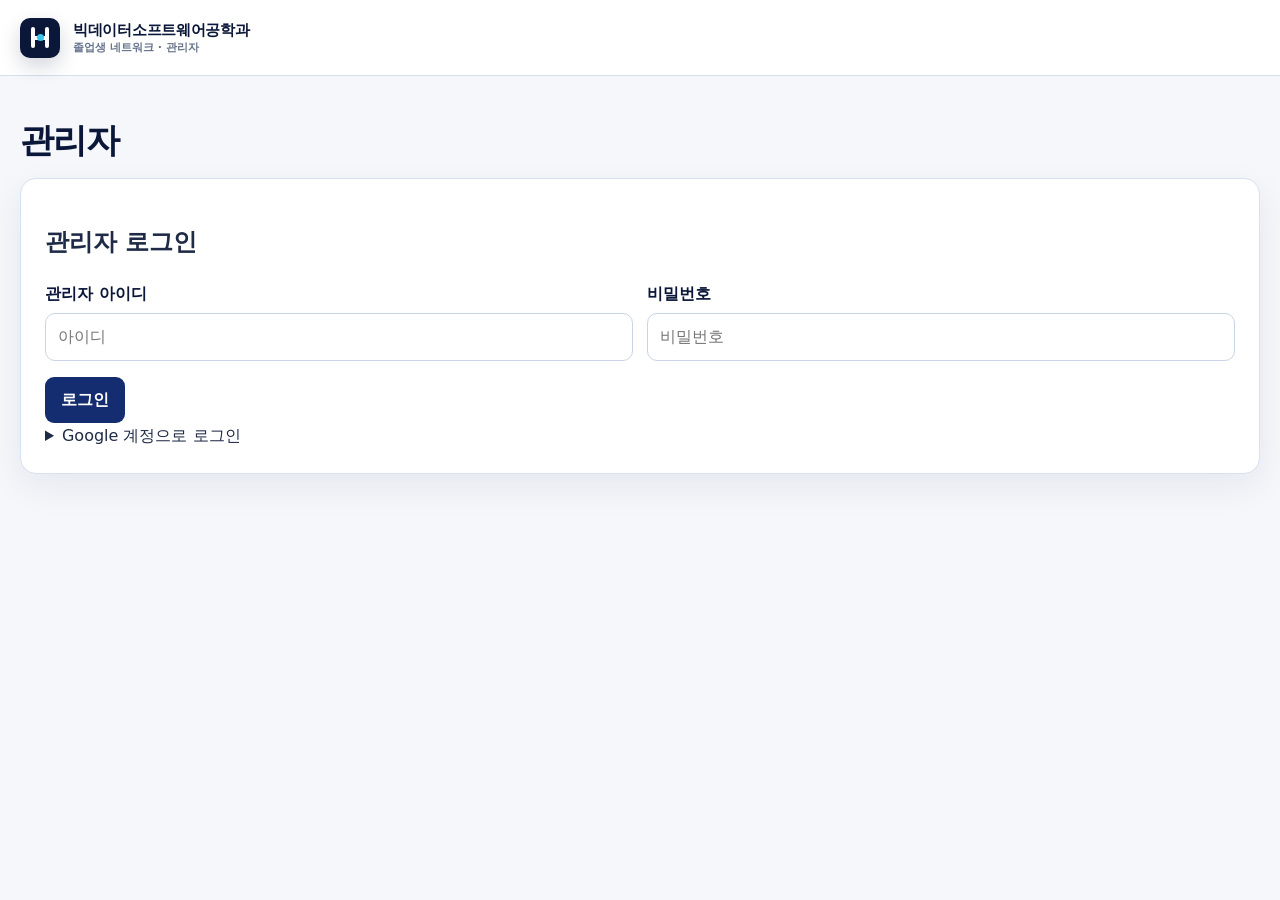
==== commit 608c23ac: "Add alumni administrator username-password login and logout while preserving Google option" ====
--- a/admin.html
+++ b/admin.html
@@ -2,20 +2,34 @@
 <html lang="ko">
 <head>
   <meta charset="utf-8">
-  <meta name="viewport" content="width=device-width,initial-scale=1">
+  <meta name="viewport" content="width=device-width,initial-scale=1,viewport-fit=cover">
   <meta name="robots" content="noindex,nofollow">
   <title>관리자 | BigData Alumni Network</title>
-  <link rel="icon" href="favicon.svg" type="image/svg+xml"><meta name="theme-color" content="#0b1739"><link rel="stylesheet" href="css/style.css?v=20261005-portal-1">
-  <link rel="stylesheet" href="css/admin-responsive.css?v=20261003">
+  <link rel="icon" href="favicon.svg" type="image/svg+xml"><meta name="theme-color" content="#0b1739"><link rel="stylesheet" href="css/style.css?v=20261005-portal-2">
+  <link rel="stylesheet" href="css/admin-responsive.css?v=20261022-password-1">
   <link rel="stylesheet" href="css/news.css">
 </head>
 <body>
 <header class="site-header"><div class="header-inner"><a class="brand portal-brand" href="index.html" aria-label="졸업생 네트워크 홈"><span class="brand-mark" aria-hidden="true"><span></span></span><span class="brand-copy"><strong>빅데이터소프트웨어공학과</strong><small>졸업생 네트워크 · 관리자</small></span></a></div></header>
 <main class="section"><div class="container">
   <h1 class="section-title">관리자</h1>
-  <div id="admin-login" class="panel"><p>등록된 관리자 Google 계정으로 로그인하세요. 권한은 서버에서 매 요청마다 검증됩니다.</p><div id="google-signin"></div><details><summary>로그인 문제 해결</summary><div class="field"><label for="admin-token">Google ID 토큰 직접 입력</label><input id="admin-token" type="password" autocomplete="off"></div><button id="admin-load" type="button">관리 데이터 불러오기</button></details></div>
+  <div id="admin-login" class="panel">
+    <h2>관리자 로그인</h2>
+    <form id="admin-password-form" autocomplete="on">
+      <div class="form-grid">
+        <div class="field"><label for="admin-username">관리자 아이디</label><input id="admin-username" name="adminUsername" type="text" placeholder="아이디" autocomplete="username" autocapitalize="off" spellcheck="false" required></div>
+        <div class="field"><label for="admin-password">비밀번호</label><input id="admin-password" name="adminPassword" type="password" placeholder="비밀번호" autocomplete="current-password" required></div>
+      </div>
+      <div class="actions"><button id="admin-password-submit" type="submit">로그인</button></div>
+    </form>
+    <details class="admin-alternative-login"><summary>Google 계정으로 로그인</summary>
+      <p>기존에 등록된 관리자 Google 계정으로도 로그인할 수 있습니다.</p>
+      <div id="google-signin"></div>
+      <details><summary>Google 로그인 문제 해결</summary><div class="field"><label for="admin-token">Google ID 토큰 직접 입력</label><input id="admin-token" type="password" autocomplete="off"></div><button id="admin-load" type="button">관리 데이터 불러오기</button></details>
+    </details>
+  </div>
   <div id="admin-status" class="status" hidden></div>
-  <div id="admin-app" hidden>
+  <div id="admin-app" hidden><div class="actions" style="justify-content:flex-end"><button type="button" id="admin-logout" class="button--secondary">로그아웃</button></div>
     <div class="tabs admin-tabs"><button data-view="alumni" aria-selected="true">졸업생 관리</button><button data-view="jobs" aria-selected="false">채용정보 관리</button><button data-view="news" aria-selected="false">동문소식 관리</button><button data-view="requests" aria-selected="false">연락 요청</button><button data-view="mail_logs" aria-selected="false">메일 발송 기록</button></div>
     <div class="admin-create-actions" aria-label="관리자 직접 등록"><button id="show-admin-job-form" type="button">채용공고 직접 등록</button><button id="show-admin-news-form" class="button--secondary" type="button">동문소식 직접 등록</button></div>
     <section id="admin-job-create" class="panel admin-create-panel" hidden>
@@ -44,5 +58,5 @@
     <div id="admin-table" class="table-wrap"></div>
   </div>
 </div></main>
-<script src="https://accounts.google.com/gsi/client" async defer></script><script src="js/config.js"></script><script src="js/api.js"></script><script src="js/common.js?v=20261005-portal-1"></script><script src="js/admin.js?v=20261003"></script>
+<script src="https://accounts.google.com/gsi/client" async defer></script><script src="js/config.js"></script><script src="js/api.js"></script><script src="js/common.js?v=20261005-portal-2"></script><script src="js/admin.js?v=20261022-password-1"></script>
 </body></html>
--- a/css/style.css
+++ b/css/style.css
@@ -348,3 +348,10 @@
   .section-title{font-size:26px}
   button,.button{min-height:46px}
 }
+
+.hero-actions{display:flex;flex-wrap:wrap;gap:10px;margin-top:28px}
+.hero-actions .button{min-width:150px}
+@media(max-width:520px){
+  .hero-actions{display:grid;grid-template-columns:1fr 1fr}
+  .hero-actions .button{min-width:0;width:100%}
+}
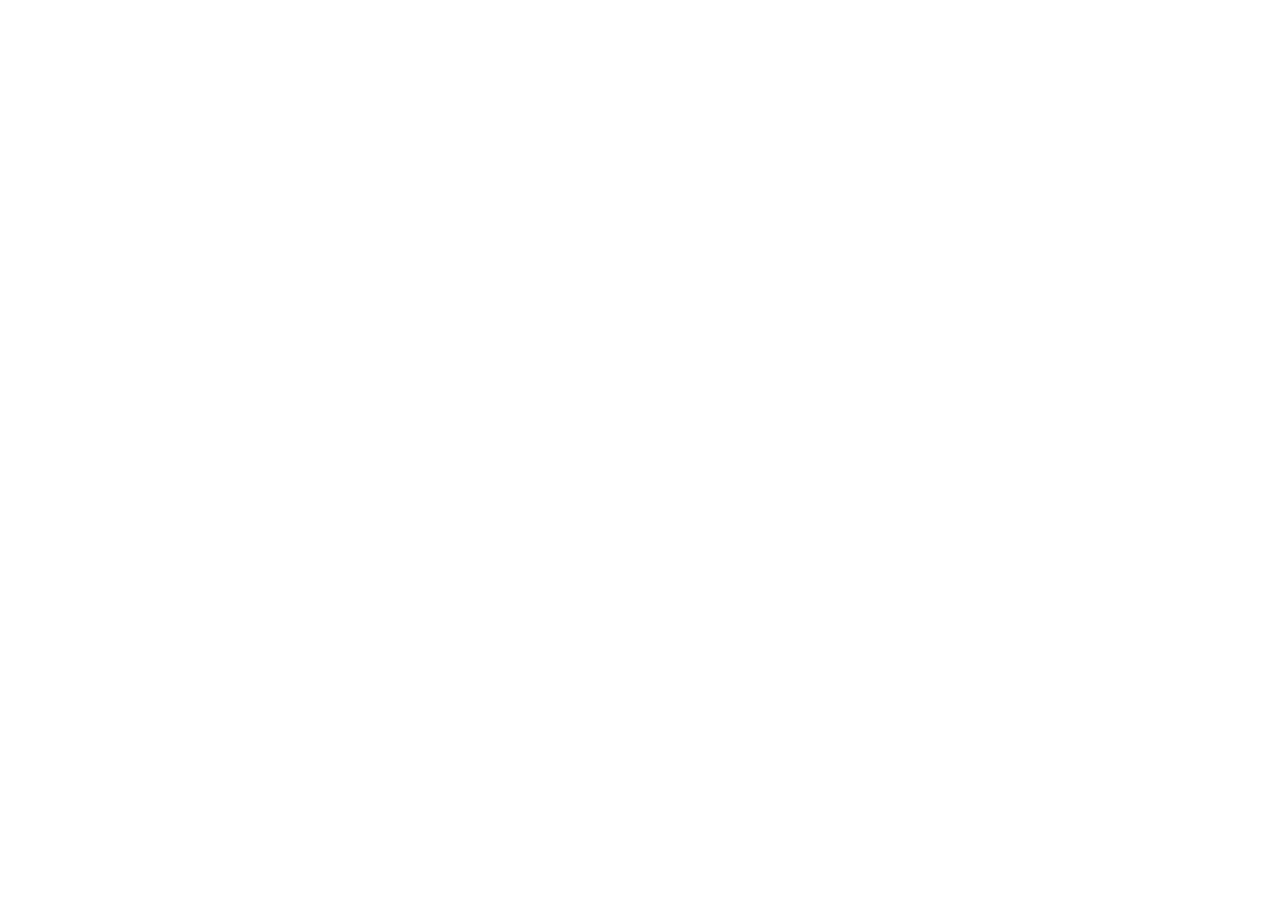
==== commit bd512c64: "chore(alumni): shut down standalone pages and redirect all routes to portal" ====
--- a/admin.html
+++ b/admin.html
@@ -1,62 +1,7 @@
 <!doctype html>
-<html lang="ko">
-<head>
-  <meta charset="utf-8">
-  <meta name="viewport" content="width=device-width,initial-scale=1,viewport-fit=cover">
-  <meta name="robots" content="noindex,nofollow">
-  <title>관리자 | BigData Alumni Network</title>
-  <link rel="icon" href="favicon.svg" type="image/svg+xml"><meta name="theme-color" content="#0b1739"><link rel="stylesheet" href="css/style.css?v=20261005-portal-2">
-  <link rel="stylesheet" href="css/admin-responsive.css?v=20261022-password-1">
-  <link rel="stylesheet" href="css/news.css">
-</head>
-<body>
-<header class="site-header"><div class="header-inner"><a class="brand portal-brand" href="index.html" aria-label="졸업생 네트워크 홈"><span class="brand-mark" aria-hidden="true"><span></span></span><span class="brand-copy"><strong>빅데이터소프트웨어공학과</strong><small>졸업생 네트워크 · 관리자</small></span></a></div></header>
-<main class="section"><div class="container">
-  <h1 class="section-title">관리자</h1>
-  <div id="admin-login" class="panel">
-    <h2>관리자 로그인</h2>
-    <form id="admin-password-form" autocomplete="on">
-      <div class="form-grid">
-        <div class="field"><label for="admin-username">관리자 아이디</label><input id="admin-username" name="adminUsername" type="text" placeholder="아이디" autocomplete="username" autocapitalize="off" spellcheck="false" required></div>
-        <div class="field"><label for="admin-password">비밀번호</label><input id="admin-password" name="adminPassword" type="password" placeholder="비밀번호" autocomplete="current-password" required></div>
-      </div>
-      <div class="actions"><button id="admin-password-submit" type="submit">로그인</button></div>
-    </form>
-    <details class="admin-alternative-login"><summary>Google 계정으로 로그인</summary>
-      <p>기존에 등록된 관리자 Google 계정으로도 로그인할 수 있습니다.</p>
-      <div id="google-signin"></div>
-      <details><summary>Google 로그인 문제 해결</summary><div class="field"><label for="admin-token">Google ID 토큰 직접 입력</label><input id="admin-token" type="password" autocomplete="off"></div><button id="admin-load" type="button">관리 데이터 불러오기</button></details>
-    </details>
-  </div>
-  <div id="admin-status" class="status" hidden></div>
-  <div id="admin-app" hidden><div class="actions" style="justify-content:flex-end"><button type="button" id="admin-logout" class="button--secondary">로그아웃</button></div>
-    <div class="tabs admin-tabs"><button data-view="alumni" aria-selected="true">졸업생 관리</button><button data-view="jobs" aria-selected="false">채용정보 관리</button><button data-view="news" aria-selected="false">동문소식 관리</button><button data-view="requests" aria-selected="false">연락 요청</button><button data-view="mail_logs" aria-selected="false">메일 발송 기록</button></div>
-    <div class="admin-create-actions" aria-label="관리자 직접 등록"><button id="show-admin-job-form" type="button">채용공고 직접 등록</button><button id="show-admin-news-form" class="button--secondary" type="button">동문소식 직접 등록</button></div>
-    <section id="admin-job-create" class="panel admin-create-panel" hidden>
-      <div class="admin-create-heading"><div><h2>채용공고 직접 등록</h2><p>승인된 졸업생과 연결하여 즉시 게시합니다.</p></div><button type="button" class="button--ghost" data-close-create>닫기</button></div>
-      <form id="admin-job-form"><div class="form-grid">
-        <div class="field field--full"><label for="admin-job-alumni">등록 졸업생 *</label><select id="admin-job-alumni" name="alumni_id" data-admin-alumni required><option value="">승인된 졸업생 선택</option></select></div>
-        <div class="field"><label for="admin-job-company">회사명 *</label><input id="admin-job-company" name="company" maxlength="100" required></div><div class="field"><label for="admin-job-title">채용 직무 *</label><input id="admin-job-title" name="job_title" maxlength="100" required></div>
-        <div class="field"><label for="admin-job-recruit">채용 구분 *</label><select id="admin-job-recruit" name="recruit_type" required><option>신입</option><option>경력</option><option>신입·경력</option></select></div><div class="field"><label for="admin-job-employment">고용 형태 *</label><select id="admin-job-employment" name="employment_type" required><option>정규직</option><option>계약직</option><option>인턴</option><option>기타</option></select></div>
-        <div class="field"><label for="admin-job-location">근무지역</label><input id="admin-job-location" name="location" maxlength="100"></div><div class="field"><label for="admin-job-deadline">마감일</label><input id="admin-job-deadline" name="deadline" type="date"></div>
-        <div class="field field--full"><label for="admin-job-url">공식 채용공고 URL *</label><input id="admin-job-url" name="job_url" type="url" inputmode="url" placeholder="https://" required></div><div class="field field--full"><label for="admin-job-skills">주요 기술</label><input id="admin-job-skills" name="skills" maxlength="300" placeholder="Java, Spring Boot, SQL"></div>
-        <div class="field field--full"><label for="admin-job-comment">선배의 한마디</label><textarea id="admin-job-comment" name="alumni_comment" maxlength="800" rows="4"></textarea></div>
-      </div><div class="admin-check-grid"><label class="check"><input name="always_open" type="checkbox"> 상시채용</label><label class="check"><input name="referral_available" type="checkbox"> 사내추천 가능</label><label class="check"><input name="contact_allowed" type="checkbox"> 공고 문의 가능</label><label class="check"><input name="queue_mail" type="checkbox" checked> 다음 채용메일에 포함</label></div><div class="actions"><button type="submit">채용공고 게시</button><button type="button" class="button--ghost" data-close-create>취소</button></div></form>
-    </section>
-    <section id="admin-news-create" class="panel admin-create-panel" hidden>
-      <div class="admin-create-heading"><div><h2>동문소식 직접 등록</h2><p>승인된 졸업생의 소식으로 즉시 게시할 수 있습니다.</p></div><button type="button" class="button--ghost" data-close-create>닫기</button></div>
-      <form id="admin-news-form"><div class="form-grid">
-        <div class="field field--full"><label for="admin-news-alumni">소식 대상 졸업생 *</label><select id="admin-news-alumni" name="target_alumni_id" data-admin-alumni required><option value="">승인된 졸업생 선택</option></select></div>
-        <div class="field"><label for="admin-news-type">소식 종류 *</label><select id="admin-news-type" name="news_type" required><option value="EMPLOYMENT">취업</option><option value="JOB_CHANGE">이직</option><option value="PROMOTION">승진·보직</option><option value="STARTUP">창업</option><option value="GRADUATE_SCHOOL">대학원·학위</option><option value="ACHIEVEMENT">수상·성과</option><option value="MARRIAGE">결혼</option><option value="BIRTH_SON">득남</option><option value="BIRTH_DAUGHTER">득녀</option><option value="OBITUARY">부고</option><option value="OTHER">기타</option></select></div><div class="field"><label for="admin-news-date">관련 날짜</label><input id="admin-news-date" name="event_date" type="date"></div>
-        <div class="field field--full"><label for="admin-news-title">제목 *</label><input id="admin-news-title" name="title" maxlength="120" required></div>
-        <div class="field"><label for="admin-news-company">회사·서비스명</label><input id="admin-news-company" name="company" maxlength="100"></div><div class="field"><label for="admin-news-job">직무</label><input id="admin-news-job" name="job_title" maxlength="100"></div><div class="field"><label for="admin-news-organization">관련 기관</label><input id="admin-news-organization" name="organization" maxlength="100"></div><div class="field"><label for="admin-news-position">직책·성과명</label><input id="admin-news-position" name="position_title" maxlength="100"></div><div class="field"><label for="admin-news-school">대학원명</label><input id="admin-news-school" name="school_name" maxlength="100"></div><div class="field"><label for="admin-news-degree">학위·과정</label><input id="admin-news-degree" name="degree_or_program" maxlength="100"></div>
-        <div class="field"><label for="admin-news-location">장소·빈소</label><input id="admin-news-location" name="location" maxlength="200"></div><div class="field" id="admin-news-relationship-field" hidden><label for="admin-news-relationship">고인과의 관계 *</label><select id="admin-news-relationship" name="relationship"><option value="">선택</option><option>본인</option><option>부친</option><option>모친</option><option>배우자</option><option>자녀</option><option>조부</option><option>조모</option><option>장인</option><option>장모</option><option>기타</option></select></div>
-        <div class="field field--full"><label for="admin-news-url">외부 안내 URL</label><input id="admin-news-url" name="external_url" type="url" inputmode="url" placeholder="https://"></div><div class="field field--full"><label for="admin-news-content">내용 *</label><textarea id="admin-news-content" name="content" maxlength="2000" rows="7" required></textarea></div>
-      </div><label class="check"><input name="send_mail" type="checkbox"> 게시 후 동문소식 수신 동의자에게 이메일 발송</label><div class="actions"><button type="submit">동문소식 게시</button><button type="button" class="button--ghost" data-close-create>취소</button></div></form>
-    </section>
-    <div class="panel"><div class="filter-grid"><div class="field"><label for="admin-query">검색</label><input id="admin-query" placeholder="이름, 회사, 직무, 제목"></div><div class="field"><label for="admin-status-filter">상태</label><select id="admin-status-filter"><option value="">전체</option><option>PENDING</option><option>APPROVED</option><option>REJECTED</option><option>HIDDEN</option><option>EXPIRED</option><option>SENT</option><option>PARTIAL_FAILED</option><option>FAILED</option><option>QUOTA_BLOCKED</option></select></div><div class="field"><label for="admin-year">졸업연도</label><select id="admin-year"></select></div><div class="field"><label>&nbsp;</label><button id="admin-refresh">새로고침</button></div></div><div class="actions admin-utilities"><button id="send-consent-invites" class="button--secondary" type="button">채용메일 수신 설정 안내</button><button id="send-news-consent-invites" class="button--secondary" type="button">동문소식 수신 설정 안내</button><button id="run-job-digest" class="button--secondary" type="button">채용메일 지금 점검·발송</button></div></div>
-    <div id="admin-table" class="table-wrap"></div>
-  </div>
-</div></main>
-<script src="https://accounts.google.com/gsi/client" async defer></script><script src="js/config.js"></script><script src="js/api.js"></script><script src="js/common.js?v=20261005-portal-2"></script><script src="js/admin.js?v=20261022-password-1"></script>
-</body></html>
+<html lang="ko"><head><meta charset="utf-8"><meta name="viewport" content="width=device-width,initial-scale=1">
+<meta name="robots" content="noindex,nofollow"><meta http-equiv="refresh" content="0;url=https://portal.k-bigdata.kr/alumni/admin.html">
+<title>졸업생 네트워크 · 통합 포털로 이전</title>
+<style>body{font-family:system-ui,sans-serif;background:#f5f8fc;min-height:90vh;display:grid;place-items:center;margin:0;color:#1c3652}main{max-width:540px;text-align:center;background:white;padding:36px;border:1px solid #e0e8f1;border-radius:16px;line-height:1.75}a{color:#195ca7;font-weight:700}</style>
+<script>(function(){const target=new URL("https://portal.k-bigdata.kr/alumni/admin.html");if(false){const id=new URLSearchParams(location.search).get('id');if(id&&/^[A-Za-z0-9_-]{1,120}$/.test(id))target.searchParams.set('id',id)}location.replace(target.href)})();</script></head>
+<body><main><h2>졸업생 네트워크 서비스가 통합 포털로 이전되었습니다</h2><p>이곳의 신규 등록·수정·관리 기능은 종료되었습니다. 포털 로그인 후 이용하세요.</p><a href="https://portal.k-bigdata.kr/alumni/admin.html">통합 포털에서 졸업생 네트워크 열기</a></main></body></html>
